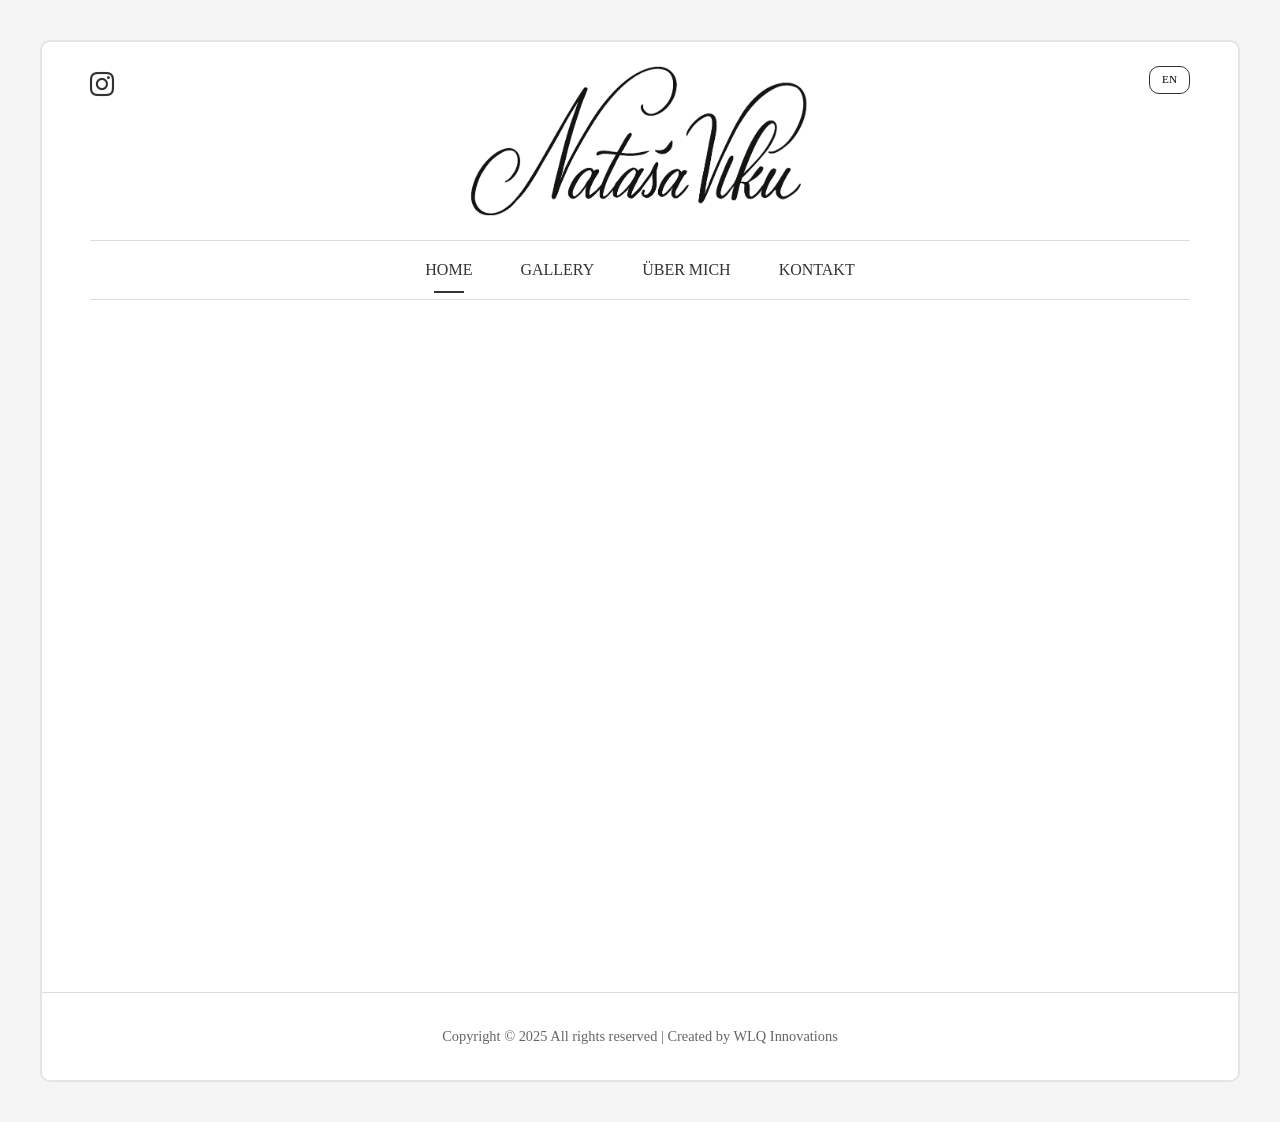
==== index.html @ 1e55d40f "asd" ====
<!DOCTYPE html>
<html lang="de">
<head>
    <meta charset="UTF-8">
    <meta name="viewport" content="width=device-width, initial-scale=1.0">
    <title>Natasa Vlku - Artist</title>

    <!-- Favicon -->
    <link rel="shortcut icon" href="assets/bird-logo-nobackground-crop.png" type="image/x-icon">

    <!-- Bootstrap CSS -->
    <link href="https://cdn.jsdelivr.net/npm/bootstrap@5.3.0/dist/css/bootstrap.min.css" rel="stylesheet">
    <!-- Bootstrap Icons -->
    <link href="https://cdn.jsdelivr.net/npm/bootstrap-icons@1.10.0/font/bootstrap-icons.css" rel="stylesheet">
	
    <!-- Stylesheets -->
    <link rel="stylesheet" href="./styles/styles.css">
    
</head>
<body>

    <!-- This is border around site -->
    <div class="container-fluid">    
    
        <!-- Navigation bar with sub navigation -->
        <div class="nav-wrapper">
            <div class="top-nav">
                <!-- Burger menu (visible only on tablet/mobile) -->
                <button class="burger-menu" id="burger-menu">
                    <span></span>
                    <span></span>
                    <span></span>
                </button>
                
                <!-- Instagram link (visible only on desktop) -->
                <div class="instagram-container">
                    <a href="https://www.instagram.com/natasavlku" class="instagram-link" target="_blank">
                        <i class="bi bi-instagram"></i>
                    </a>
                </div>

                <!-- Logo - always centered -->
                <div class="logo-container">
                    <img src="assets/natasa.png" alt="Natasa Vlku" class="logo">
                </div>
                
                <!-- Language switch - always on right -->
                <div class="lang-switch">
                    <button class="lang-btn active" data-lang="de" style="display: none;" >DE</button>
                    <button class="lang-btn" data-lang="en">EN</button>
                </div>
            </div>
        
            <!-- Sub navigation -->
            <nav class="sub-nav" id="sub-nav">
                <ul>
                    <li><a href="#home" class="nav-link active" data-section="home">Home</a></li>
                    <li><a href="#gallery" class="nav-link" data-section="gallery">Gallery</a></li>
                    <li><a href="#about" class="nav-link" data-section="about">Über mich</a></li>
                    <li><a href="#contact" class="nav-link" data-section="contact">Kontakt</a></li>
                </ul>
                <!-- Instagram link only visible in mobile menu -->
                <div class="mobile-instagram">
                    <a href="https://instagram.com" class="instagram-link" target="_blank">
                        <i class="bi bi-instagram"></i>
                    </a>
                </div>
            </nav>
        </div>

        <main class="container">
            <!-- Home Section -->
            <section id="home" class="section active">
                <div class="slider-container">
                    <div class="slider"></div>
                </div>
            </section>

            <!-- Gallery Section -->
            <section id="gallery" class="section">
                <div class="gallery-section">
                    <h2 class="section-title">Farbige Werke</h2>
                    <div class="gallery-grid" id="colorful-gallery">
                        <!-- Colorful artworks will be populated by JavaScript -->
                    </div>
                </div>
                
                <div class="gallery-separator"></div>
                
                <div class="gallery-section">
                    <h2 class="section-title">Schwarz-Weiss Werke</h2>
                    <div class="gallery-grid" id="bw-gallery">
                        <!-- Black and white artworks will be populated by JavaScript -->
                    </div>
                </div>
                
                <div class="gallery-separator"></div>
                
                <div class="gallery-section">
                    <h2 class="section-title">Ältere Werke</h2>
                    <div class="gallery-grid" id="older-gallery">
                        <!-- Older artworks will be populated by JavaScript -->
                    </div>
                </div>
            </section>

            <!-- About Section -->
            <section id="about" class="section">
                <div class="about-content">
                    <h2 class="section-title">Über mich</h2>
                        <div class="profile-image-wrapper">
                            <img src="assets/natasa-pic.jpg" alt="Natasa Vlku" class="profile-image">
                        </div>
                    <div class="about-text">
                        <p><strong>Natasa Vlku</strong></p>
                        <p>1993 in Negotin, Serbien geboren - lebt und arbeitet in Saalfelden am Steinernen Meer.</p>
                        <br>
                        <p>In ihren Bildern zeigt Natasa die stille, oft übersehene Schönheit der Natur. Tiere, Pflanzen und feine Muster verbinden sich zu Kompositionen, die zwischen genauer Beobachtung und träumerischer Vorstellung schweben. Ihre Werke wirken ruhig, klar und zugleich geheimnisvoll – wie ein Blick in eine andere Welt.</p>
                        <br>
                        <p>Ihre bevorzugte Technik ist eine Mischung aus Gouache, Farbstiften und Finelinern. Die Liebe zu Gouachefarben entdeckte sie bereits in ihrer Schulzeit an der Modeschule Hallein – dort kam sie nicht nur erstmals mit diesem Medium in Berührung, sondern entwickelte auch ein feines Gespür für Muster, Strukturen und kleine Details, geprägt durch das gestalterische Arbeiten mit Textilien: vom Modeentwurf über die Näharbeit bis hin zum fertigen Kleidungsstück. Diese gestalterische Präzision und Liebe zum Detail prägt auch ihre heutigen Arbeiten.</p>
                        <br>
                        <p>Mit viel Geduld und Hingabe entstehen farbenreiche Szenen, die von Verletzlichkeit, Artenvielfalt und der Sehnsucht nach Ruhe erzählen. Ihre Bilder sind ein stiller Gegenpol zur Reizüberflutung des Alltags – eine Einladung, hinzusehen und durchzuatmen.</p>
                        <br>
                        <p>Die Natur ist für sie dabei mehr als nur ein Motiv. Sie ist Quelle der Inspiration, eine Welt voller Farben, Muster und Formen, die sie zeichnerisch erkundet. Auch im Alltag sucht sie bewusst die Nähe zur Natur – etwa bei Spaziergängen durch den Wald oder beim Bepflanzen ihres Gartens mit neuen Blumen. In diesen Momenten entstehen oft erste Bildideen.</p>
                        <br>
                        <p>Besonders häufig finden sich in ihren Arbeiten Vögel und Schmetterlinge – zarte Wesen, die sowohl für Verletzlichkeit als auch für Leichtigkeit stehen. Ihre fragile Schönheit fasziniert sie ebenso wie ihre Freiheit, sich schwerelos durch Raum und Landschaft zu bewegen.</p>
                        <br>
                        <p>Ergänzend zu den farbintensiven Werken entstehen auch schwarz-weisse Illustrationen. In ihrer Reduktion setzen sie einen ruhigen Kontrast zur Farbenvielfalt – feine Linien, Schattierungen und Strukturen rücken hier in den Mittelpunkt und eröffnen eine andere Art der Betrachtung.</p>
                        <br>
                        <p>Neben ihrer künstlerischen Arbeit ist Natasa auch als Pädagogin tätig. In ihrem beruflichen Alltag mit Kindern teilt sie ihre gestalterische Neugier – besonders im kreativen Arbeiten und gemeinsamen Ausprobieren.</p>
                        <br>
                        <p>Im Herbst 2025 ist ihre erste öffentliche Ausstellung im Congress Saalfelden geplant. Zu sehen ist eine Auswahl detailreicher Arbeiten, die sich der Vielfalt und Zerbrechlichkeit der Natur widmen – und dazu einladen, ihr mit mehr Achtsamkeit und Staunen zu begegnen.</p>
                    </div>
                    <div class="quote">
                        "Ein Moment in der Natur – und die Ideen flattern durch den Kopf wie Schmetterlinge."
                    </div>
                     
                    <div class="bottom-image-wrapper">
                        <img src="assets/butterfly-nobackground.png" alt="Natasa Vlku artwork" class="bottom-image">
                    </div>
                </div>
            </section>

            <!-- Contact Section -->
            <section id="contact" class="section">
                <div class="contact-form">
                    <h2 class="section-title">Schreib mir!</h2>
                    <p style="text-align: center; margin-bottom: 2rem;">Nutze dieses Formular, um mir eine Nachricht zu schreiben - ich melde mich so bald wie möglich!</p>
                    <form id="form" action="https://api.web3forms.com/submit" method="POST">

                        <!-- REQUIRED: Access Key -->
                        <input type="hidden" name="access_key" value="a193824f-8752-4558-8cd8-f87e74b66d4a">

                        <!-- OPTIONAL: Name of the sender (for email subject line) -->
                        <input type="hidden" name="from_name" value="Natasa Vlku Website - Nachricht">

                        <!-- OPTIONAL: Redirect after successful submission -->
                       <input type="hidden" name="redirect" value="https://osmestrasmesnica.github.io/Projekat/success.html">

                        <!-- ANTI-SPAM HONEYPOT -->
                        <input type="checkbox" name="botcheck" id="" style="display:none;">

                        <div class="form-group">
                            <label for="name">Name:</label>
                            <input type="text" id="name" name="name" required>
                        </div>
                        <div class="form-group">
                            <label for="email">E-Mail:</label>
                            <input type="email" id="email" name="email" required>
                        </div>
                        <div class="form-group">
                            <label for="subject">Betreff:</label>
                            <input type="text" id="subject" name="subject" required>
                        </div>
                        <div class="form-group">
                            <label for="message">Nachricht:</label>
                            <textarea id="message" name="message" required></textarea>
                        </div>
                        <button type="submit" class="submit-btn">Senden</button>
                    </form>
                </div>
            </section>
        </main>


        <!-- Footer -->
        <footer class="footer">
            <!-- Footer separator -->
            <div class="footer-separator"></div>
            <p>Copyright © 2025 All rights reserved | Created by 
                <a href="https://osmestrasmesnica.github.io/vlkualeksa/" target="_blank" rel="noopener noreferrer">WLQ Innovations</a>
            </p>
        </footer>

    <!-- End of border/frame around site -->
    </div>

    <!-- Modal for gallery images -->
    <div id="modal" class="modal">
        <div class="modal-content">
            <span class="close">&times;</span>
            <img id="modal-image" class="modal-image" alt="">
            <div class="modal-info">
                <h3 id="modal-title"></h3>
                <p id="modal-details"></p>
            </div>
        </div>
    </div>

    <!-- Back to Top dugme -->
    <button class="back-to-top" id="backToTop" title="Zurück nach oben">
        ↑
    </button>

    <!-- Bootstrap JS -->
    <script src="https://cdn.jsdelivr.net/npm/bootstrap@5.3.0/dist/js/bootstrap.bundle.min.js"></script>
    <!-- Main JS Script -->
	<script src="scripts/main.js"></script>
	<script src="scripts/language.js"></script>

</body>
</html>
---- styles/styles.css ----
:root {
  --white: #ffffff;
}

* {
  margin: 0;
  padding: 0;
  box-sizing: border-box;
}

body {
  display: flex;
  flex-direction: column;
  font-family: "Georgia", serif;
  background-color: #fefefe;
  color: #333;
  line-height: 1.6;
}

main {
  flex: 1;
}

.container-fluid {
  flex: 1;
  display: flex;
  flex-direction: column;
  padding: 0;
}

.container {
  max-width: 1200px;
  margin: 0 auto;
  padding: 0 1.5rem;
}

/* Frame around site */
@media (min-width: 1200px) {
  body {
    background-color: #f5f5f5;
    margin: 0;
    padding: 0;
  }

  .container-fluid {
    margin: 40px auto;
    /*padding: 0 20px 0 20px;*/ /*bilo je 0 40 0 40*/
    max-width: 1200px;
    border-style: solid;
    border-color: rgba(0, 0, 0, 0.1);
    border-width: 2px;
    background-color: var(--white);
    min-height: calc(100vh - 80px);
    border-radius: 10px;
    padding: 0;
  }


}

/* Header */

/* Container wrapper for mobile menu */
.nav-wrapper {
  position: relative;
  padding: 0 3rem;
  z-index: 9999;
  /* background-color: white; */
  transition: all 0.1s ease;
}

/* Top navigation - responsive */
.top-nav {
  display: flex;
  justify-content: space-between;
  align-items: center;
  margin-bottom: 1.5rem;
  margin-top: 1.5rem;
  position: relative;
  min-height: 60px; /* Ensure consistent height */
  height: 150px;
}

/* Desktop: Instagram left, logo center, lang-switch right */
@media (min-width: 992px) {
  .top-nav {
    align-items: flex-start;
  }
  
  .instagram-container {
    position: absolute;
    left: 0;
    top: 0;
    z-index: 10;
  }
  
  .logo-container {
    position: absolute;
    left: 50%;
    top: 0;
    transform: translateX(-50%);
    z-index: 5;
  }
  
  .lang-switch {
    position: absolute;
    right: 0;
    top: 0;
    z-index: 10;
    font-size: 0.7rem;
  }
  
  .burger-menu {
    display: none;
  }
  
  .mobile-instagram {
    display: none;
  }
}

/* Tablet and Mobile: Burger menu left, logo center, lang-switch right */
@media (max-width: 991px) {
  .top-nav {
    align-items: center;
    margin-top: 0.5rem;
    margin-bottom: 0.5rem;
    height: 90px;
  }
  
  .burger-menu {
    position: absolute;
    left: 0;
    top: 50%;
    transform: translateY(-50%);
    z-index: 10;
    display: block;
    background: none;
    border: none;
    cursor: pointer;
    padding: 0.5rem;
  }
  
  .logo-container {
    position: absolute;
    left: 50%;
    top: 50%;
    transform: translate(-50%, -50%);
    z-index: 5;
  }
  
  .lang-switch {
    position: absolute;
    right: 0;
    top: 50%;
    transform: translateY(-50%);
    z-index: 10;
    font-size: 0.7rem;
  }
  
  .instagram-container {
    display: none;
  }
}

/* Burger menu styling */
.burger-menu span {
  display: block;
  width: 25px;
  height: 3px;
  background-color: #333;
  margin: 5px 0;
  transition: 0.3s;
}

/* Instagram link styling */
.instagram-link {
  color: #333;
  font-size: 1.5rem;
  text-decoration: none;
}

.instagram-link:hover {
  color: #E4405F;
}

/* Lang switch styling */
.lang-switch {
  display: flex;
  gap: 0.5rem;
}

.lang-btn {
  background: none;
  border: 1px solid #333;
  padding: 0.25rem 0.75rem;
  cursor: pointer;
  transition: all 0.3s ease;
  border-radius: 10px;
}

.lang-btn.active {
  background-color: #333;
  color: white;
}

.lang-btn:hover {
  background-color: #333;
  color: white;
}

/* Logo styling - responsive */
.logo {
  max-height: 150px;
}

@media (max-width: 991px) {
  .logo {
    max-height: 100px;
  }
}

@media (max-width: 576px) {
  .logo {
    max-height: 80px;
  }
}

.logo-container {
  text-align: center;
}

/* Sub navigation - responsive */
.sub-nav {
  border-top: 1px solid #ddd;
  border-bottom: 1px solid #ddd;
  padding: 1rem 0;
  margin-bottom: 3rem;
}

.sub-nav ul {
  list-style: none;
  display: flex;
  justify-content: center;
  gap: 3rem;
  margin: 0;
  padding: 0;
}

.sub-nav a {
  text-decoration: none;
  color: #333;
  font-weight: 500;
  text-transform: uppercase;
  position: relative;
  transition: color 0.3s ease;
}

.sub-nav a:hover {
  color: #666;
}

.sub-nav a.active::after {
  content: '';
  position: absolute;
  bottom: -10px;
  left: 50%;
  transform: translateX(-50%);
  width: 30px;
  height: 2px;
  background-color: #333;
}

/* Mobile menu styling */
@media (max-width: 991px) {
  .sub-nav {
    display: none;
    border-top: none;
    border-bottom: none;
    padding: 0;
    margin-bottom: 0;
  }
  
  .sub-nav.show {
    display: block;
    position: absolute;
    top: 100%;
    left: 0;
    right: 0;
    background-color: white;
    box-shadow: 0 2px 10px rgba(0, 0, 0, 0.1);
    z-index: 1000;
    border-top: 1px solid #eee;
  }
  
  .sub-nav ul {
    flex-direction: column;
    gap: 0;
    padding: 1rem 0 0 0;
  }
  
  .sub-nav li {
    text-align: center;
    border-bottom: 1px solid #eee;
  }
  
  .sub-nav li:last-child {
    border-bottom: 1px solid #eee;
  }
  
  .sub-nav a {
    display: block;
    padding: 1rem;
  }
  
  .sub-nav a.active::after {
    display: none;
  }
  
  /* Instagram link in mobile menu */
  .mobile-instagram {
    display: block;
    text-align: center;
    padding: 1rem;
    border-bottom: none;
  }
  
  .mobile-instagram .instagram-link {
    color: #333;
    font-size: 1.5rem;
    text-decoration: none;
    display: inline-block;
  }
  
  .mobile-instagram .instagram-link:hover {
    color: #E4405F;
  }
}

/* Main Content */
main {
  margin-top: 80px;
}

.section {
  display: none;
  /* min-height: 80vh; */
  padding: 2rem 0;
}

.section.active {
  display: block;
}

/* Home Section */
/* Carousel Styles */
.slider-container {
    width: 100%;
    max-width: 1200px;
    margin: 2rem auto;
    position: relative;
    overflow: hidden;
    border-radius: 10px;
    /* box-shadow: 0 4px 20px rgba(0, 0, 0, 0.1); */
    height: 500px;
}

.slider {
    display: flex;
    position: relative;
    height: 100%;
}

.slide {
    min-width: 400px;
    height: 100%;
    margin: 0 5px; /* Smanjeno sa 10px na 5px */
    position: relative;
    transform: scale(0.8);
    opacity: 0.6;
    transition: all 0.3s ease-in-out;
    border-radius: 10px;
    overflow: hidden;
    flex-shrink: 0;
    display: flex;
    justify-content: center;
    align-items: center;
}

.slide.active {
    transform: scale(1);
    opacity: 1;
}

.slide img {
    /* width: 100%; */
    height: 100%;
    object-fit: contain;
    background-color: #f8f9fa;
}

/* Desktop - Show 3 slides */
@media (min-width: 992px) {
    .slider-container {
        height: 500px;
    }
    
    .slide {
        min-width: 400px;
        margin: 0 5px; /* 10px ukupno između slajdova */
    }
}

/* Tablet - Show only center slide */
@media (max-width: 991px) and (min-width: 576px) {
    .slider-container {
        height: 400px;
        max-width: 400px; /* Ograniči širinu da se vidi samo centralni */
    }
    
    .slide {
        min-width: 400px;
        margin: 0 5px;
    }
    
    /* Sakrij bočne slajdove */
    .slide:not(.active) {
        opacity: 0;
        pointer-events: none;
    }
}

/* Mobile - Show only center slide */
@media (max-width: 575px) {
    .slider-container {
        height: 400px;
        max-width: 350px; /* Još manja širina za mobilne */
        margin: 1rem auto;
    }
    
    .slide {
        min-width: 350px;
        margin: 0 5px;
    }
    
    /* Sakrij bočne slajdove */
    .slide:not(.active) {
        opacity: 0;
        pointer-events: none;
    }
}

/* Click indicators for desktop */
@media (min-width: 992px) {
    .slider-container::before {
        content: '← Click';
        position: absolute;
        left: 20px;
        top: 50%;
        transform: translateY(-50%);
        background: rgba(0,0,0,0.7);
        color: white;
        padding: 5px 10px;
        border-radius: 15px;
        font-size: 12px;
        z-index: 10;
        pointer-events: none;
        opacity: 0;
        transition: opacity 0.3s;
    }
    
    .slider-container::after {
        content: 'Click →';
        position: absolute;
        right: 20px;
        top: 50%;
        transform: translateY(-50%);
        background: rgba(0,0,0,0.7);
        color: white;
        padding: 5px 10px;
        border-radius: 15px;
        font-size: 12px;
        z-index: 10;
        pointer-events: none;
        opacity: 0;
        transition: opacity 0.3s;
    }
    
    .slider-container:hover::before,
    .slider-container:hover::after {
        opacity: 0.8;
    }
}

/* Touch indicators for mobile/tablet */
@media (max-width: 991px) {
    .slider-container::before {
        content: '← Swipe →';
        position: absolute;
        bottom: 10px;
        left: 50%;
        transform: translateX(-50%);
        background: rgba(0,0,0,0.7);
        color: white;
        padding: 8px 15px;
        border-radius: 20px;
        font-size: 12px;
        z-index: 10;
        pointer-events: none;
        opacity: 0.6;
    }
}

/* Gallery Section */
.gallery-section {
  margin-bottom: 3rem;
  padding-left: 2rem; /*bilo je 20px*/
  padding-right: 2rem; /*bilo je 20px*/
}

.gallery-grid {
  display: grid;
  grid-template-columns: repeat(auto-fit, minmax(200px, 1fr));
  gap: 1.5rem;
  margin: 2rem 0;
}

.gallery-item {
  position: relative;
  aspect-ratio: 1; /*ovo na 0 ako zeli da su duguljaste slike*/
  overflow: hidden;
  border-radius: 8px;
  box-shadow: 0 2px 10px rgba(0, 0, 0, 0.1);
  cursor: pointer;
  transition: transform 0.3s;
}

.gallery-item:hover {
  transform: translateY(-5px);
}

.gallery-item img {
  width: 100%;
  height: 100%;
  object-fit: cover;
}

.gallery-separator {
  height: 2px;
  background: linear-gradient(to right, transparent, #8e44ad, transparent);
  margin: 3rem 0;
}

/* Modal */
.modal {
  display: none;
  position: fixed;
  z-index: 2000;
  left: 0;
  top: 0;
  width: 100%;
  height: 100%;
  background-color: rgba(0, 0, 0, 0.9);
}

.modal-content {
  position: relative;
  margin: 5% auto;
  max-width: 80%;
  max-height: 80%;
  text-align: center;
  width: auto;
}

.modal-image {
  max-width: 100%;
  max-height: 70vh;
  border-radius: 8px;
}

.modal-info {
  background-color: white;
  padding: 1.5rem;
  margin-top: 1rem;
  border-radius: 8px;
  color: #333;
}

.close {
  position: absolute;
  top: -40px;
  right: 0;
  color: white;
  font-size: 2rem;
  cursor: pointer;
}

@media (max-width: 768px) {
  .modal-info {
    background-color: white;
    padding: .5rem;
    margin-top: 0rem;
  }

  #modal-details{
    margin-bottom: 0.5rem;
  }
}

/* About Section */
.about-content {
  max-width: 800px;
  margin: 0 auto;
  text-align: center;
}

.about-text {
  font-size: 1.1rem;
  line-height: 1.8;
  margin: 2rem 0;
  text-align: justify;
}

.quote {
  font-style: italic;
  font-size: 1.2rem;
  color: #8e44ad;
  margin: 2rem 0;
  text-align: center;
}

/* Contact Section */
.contact-form {
  max-width: 600px;
  margin: 0 auto;
  background-color: #f8f9fa;
  padding: 2rem;
  border-radius: 10px;
  box-shadow: 0 4px 20px rgba(0, 0, 0, 0.1);
}

.form-group {
  margin-bottom: 1.5rem;
}

.form-group label {
  display: block;
  margin-bottom: 0.5rem;
  font-weight: bold;
  color: #333;
}

.form-group input,
.form-group textarea {
  width: 100%;
  padding: 0.8rem;
  border: 1px solid #ddd;
  border-radius: 5px;
  font-size: 1rem;
  transition: border-color 0.3s;
}

.form-group input:focus,
.form-group textarea:focus {
  outline: none;
  border-color: #8e44ad;
}

.form-group textarea {
  resize: vertical;
  min-height: 120px;
}

.submit-btn {
  background-color: #8e44ad;
  color: white;
  padding: 0.8rem 2rem;
  border: none;
  border-radius: 5px;
  font-size: 1rem;
  cursor: pointer;
  transition: background-color 0.3s;
}

.submit-btn:hover {
  background-color: #7d3c98;
}

/* Responsive Design */
@media (max-width: 768px) {
  .nav-links {
    display: none;
  }

  .slideshow-container {
    height: 250px;
  }

  .gallery-grid {
    grid-template-columns: repeat(auto-fit, minmax(150px, 1fr));
    gap: 1rem;
  }

  .modal-content {
    margin: 10% auto;
    max-width: 95%;
  }
}

/* Placeholder images */
.placeholder-image {
  background: linear-gradient(45deg, #f0f0f0, #e0e0e0);
  display: flex;
  align-items: center;
  justify-content: center;
  color: #999;
  font-style: italic;
}

/* Footer */
.footer-separator {
  height: 1px;
  background: #ddd;
  margin: 0rem 0 2rem 0;
}

.footer {
  text-align: center;
  color: #666;
  font-size: 0.9rem;
  padding: 1rem 0;
}

/* About me */
.profile-image-wrapper {
    float: right;
    margin: 2rem 0 1.25rem 1.75rem;
    max-width: 300px;
}

.profile-image {
    width: 100%;
    height: auto;
    border-radius: 8px;
    box-shadow: 0 4px 12px rgba(0,0,0,0.1);
}

.bottom-image-wrapper {
    text-align: center;
    clear: both;
}

.bottom-image {
    max-width: 400px;
    width: 100%;
    height: auto;
}

/* Responsive design */
@media (max-width: 768px) {
    .profile-image-wrapper {
        float: none;
        margin: 0 auto 20px auto;
        text-align: center;
        max-width: 250px;
    }
    
    .bottom-image {
        max-width: 300px;
    }

    .container{
      padding: 0 1rem;
    }

    .gallery-section{
      padding-left: 0;
      padding-right: 0;
    }

    .nav-wrapper{
      padding: 1rem;
    }
}

@media (max-width: 480px) {
    .profile-image-wrapper {
        max-width: 200px;
    }
    
    .bottom-image {
        max-width: 250px;
    }
}

/* Back to Top dugme */
.back-to-top {
    position: fixed;
    bottom: 20px;
    right: 20px;
    width: 50px;
    height: 50px;
    background: #333;
    color: white;
    border: none;
    border-radius: 50%;
    cursor: pointer;
    display: flex;
    align-items: center;
    justify-content: center;
    font-size: 20px;
    box-shadow: 0 4px 12px rgba(0,0,0,0.3);
    opacity: 0;
    visibility: hidden;
    transition: all 0.3s ease;
    z-index: 1000;
}

.back-to-top.show {
    opacity: 1;
    visibility: visible;
}

.back-to-top:hover {
    background: #555;
    transform: translateY(-2px);
    box-shadow: 0 6px 16px rgba(0,0,0,0.4);
}


/* sticky navwrapp */
/* Kada se skroluje više od 100px */
.nav-wrapper.is-sticky {
  position: sticky;
  background-color: white;
  top: 0;
  box-shadow: 0 4px 6px rgba(0, 0, 0, 0.05); /* po želji */
}

.footer a {
    color: inherit;
    text-decoration: none;
}
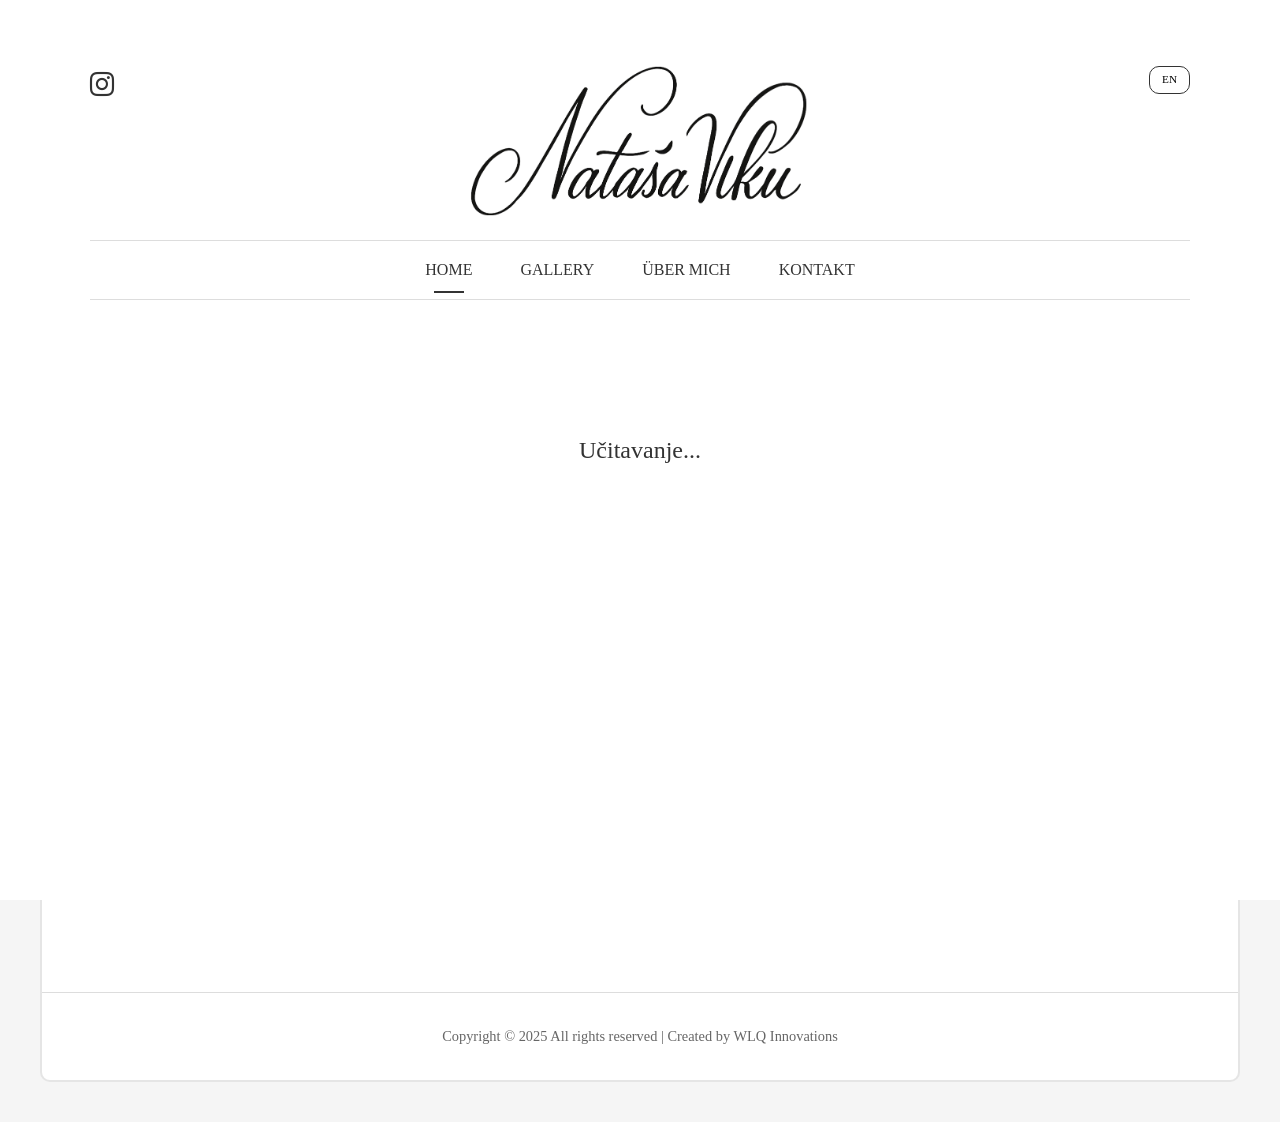
==== commit 9c650e30: "qwe" ====
--- a/index.html
+++ b/index.html
@@ -18,7 +18,9 @@
     
 </head>
 <body>
-
+    <div id="preloader">
+    <div class="loader">Učitavanje...</div>
+    </div>
     <!-- This is border around site -->
     <div class="container-fluid">    
     
--- a/styles/styles.css
+++ b/styles/styles.css
@@ -841,3 +841,27 @@
     color: inherit;
     text-decoration: none;
 }
+
+#preloader {
+  position: fixed;
+  top: 0;
+  left: 0;
+  width: 100%;
+  height: 100%;
+  background: #fff;
+  z-index: 9999;
+  display: flex;
+  align-items: center;
+  justify-content: center;
+}
+
+.loader {
+  font-size: 24px;
+  color: #333;
+  animation: fade 1s infinite alternate;
+}
+
+@keyframes fade {
+  from { opacity: 1; }
+  to { opacity: 0.5; }
+}
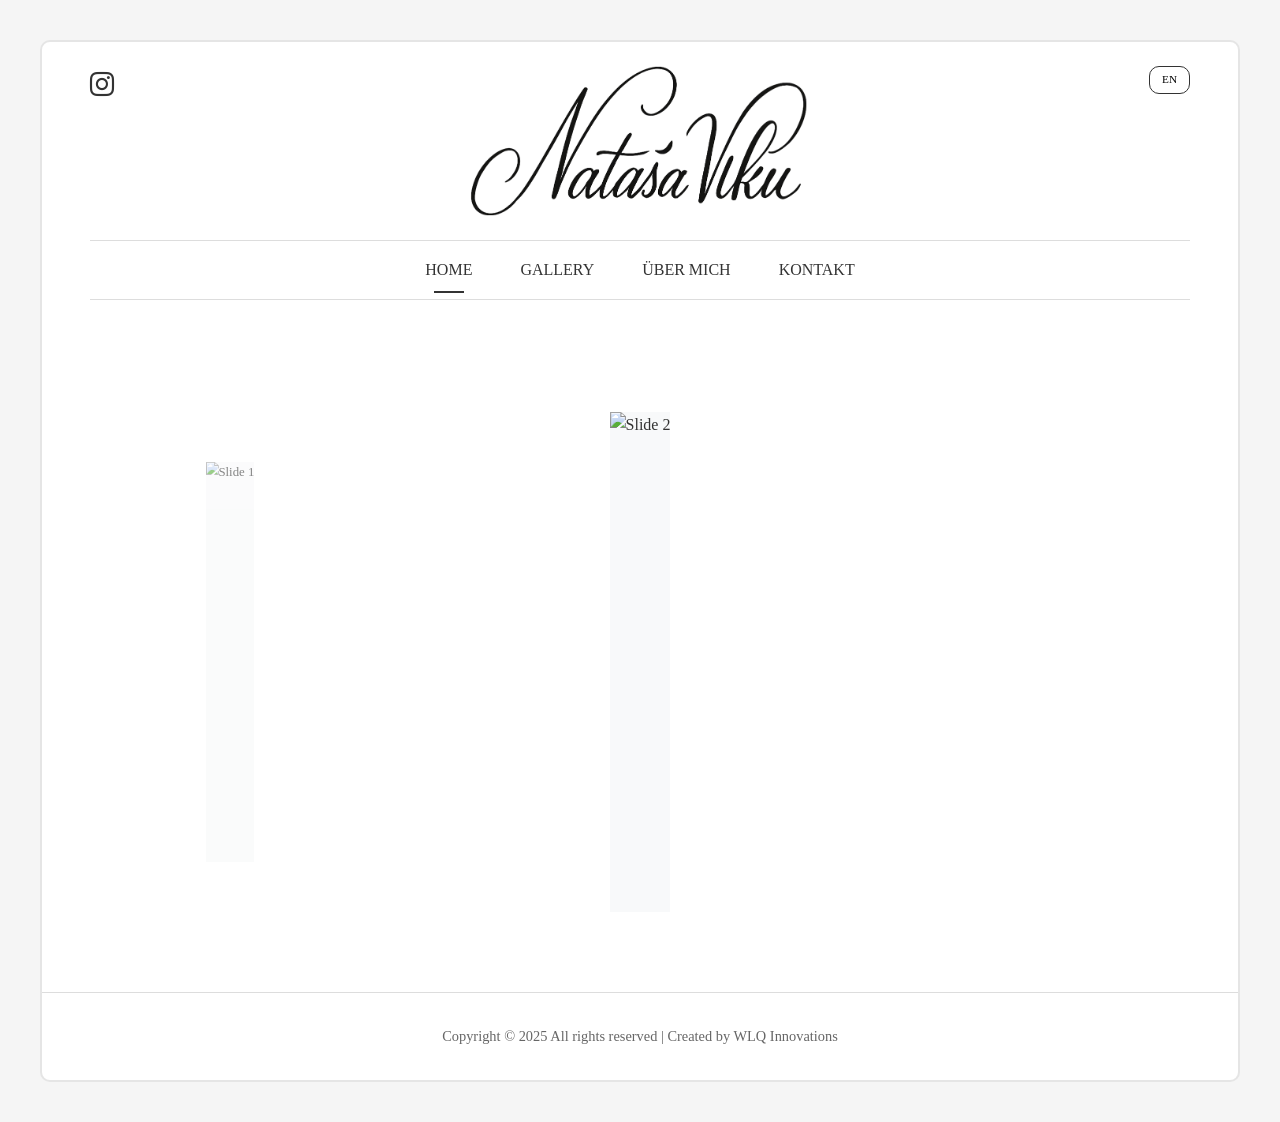
==== commit fe7b0d89: "sss" ====
--- a/index.html
+++ b/index.html
@@ -18,9 +18,7 @@
     
 </head>
 <body>
-    <div id="preloader">
-    <div class="loader">Učitavanje...</div>
-    </div>
+    
     <!-- This is border around site -->
     <div class="container-fluid">    
     
@@ -148,7 +146,7 @@
                 <div class="contact-form">
                     <h2 class="section-title">Schreib mir!</h2>
                     <p style="text-align: center; margin-bottom: 2rem;">Nutze dieses Formular, um mir eine Nachricht zu schreiben - ich melde mich so bald wie möglich!</p>
-                    <form id="form" action="https://api.web3forms.com/submit" method="POST">
+                    <form action="https://api.web3forms.com/submit" method="POST">
 
                         <!-- REQUIRED: Access Key -->
                         <input type="hidden" name="access_key" value="a193824f-8752-4558-8cd8-f87e74b66d4a">
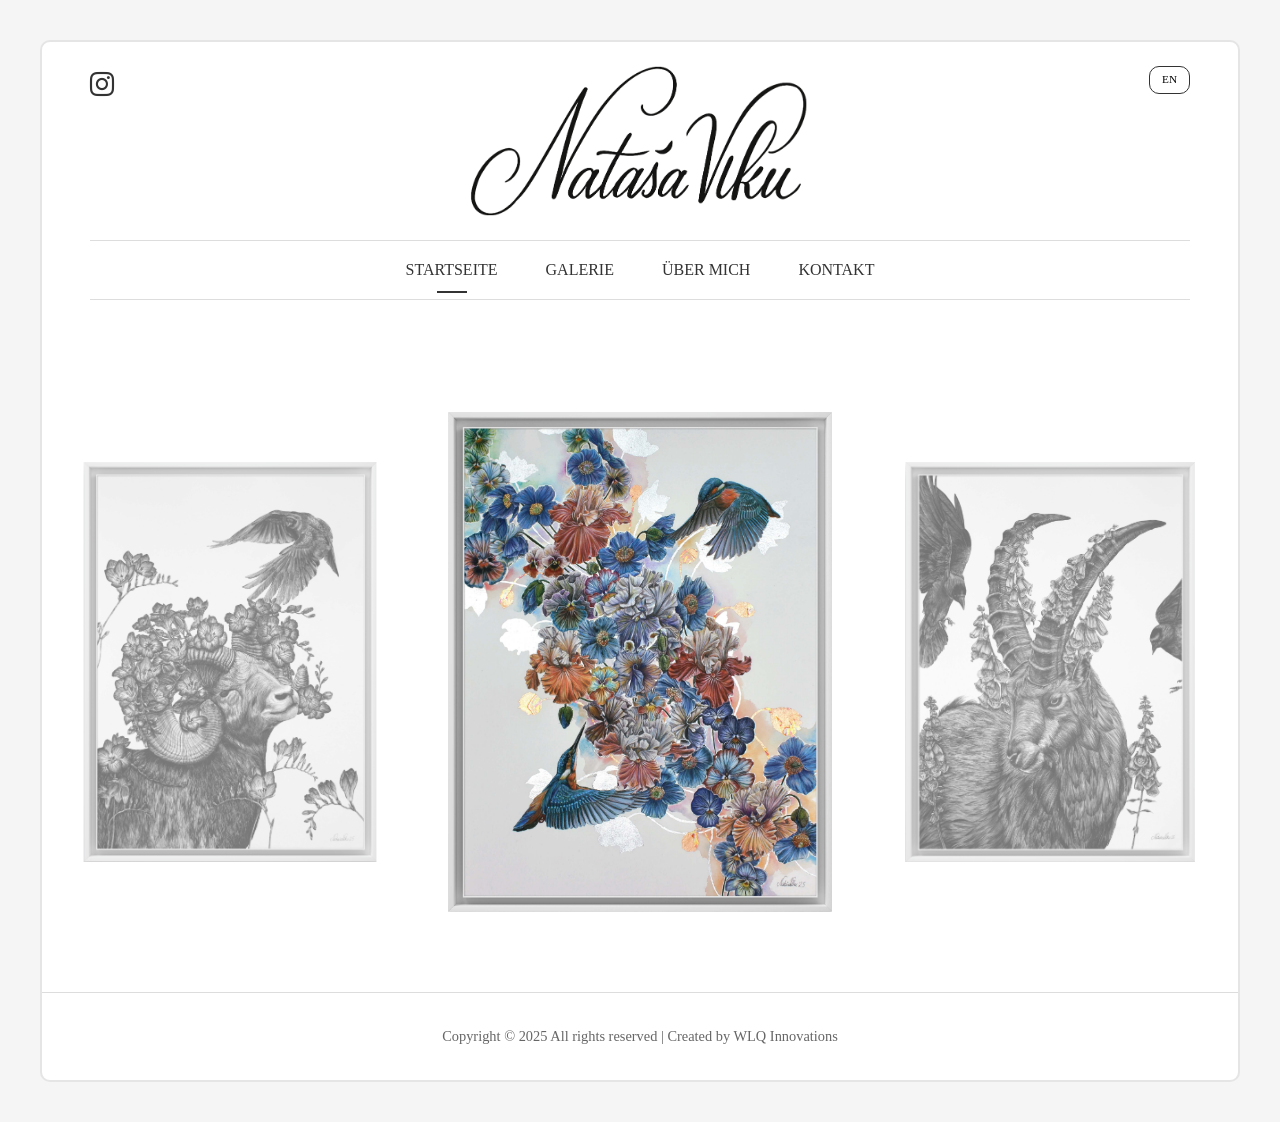
==== commit f157cf8d: "samo jos darkmode" ====
--- a/index.html
+++ b/index.html
@@ -41,7 +41,7 @@
 
                 <!-- Logo - always centered -->
                 <div class="logo-container">
-                    <img src="assets/natasa.png" alt="Natasa Vlku" class="logo">
+                    <img src="assets/natasa.png" alt="Natasa Vlku" class="logo" id="dynamic-logo">
                 </div>
                 
                 <!-- Language switch - always on right -->
@@ -54,8 +54,8 @@
             <!-- Sub navigation -->
             <nav class="sub-nav" id="sub-nav">
                 <ul>
-                    <li><a href="#home" class="nav-link active" data-section="home">Home</a></li>
-                    <li><a href="#gallery" class="nav-link" data-section="gallery">Gallery</a></li>
+                    <li><a href="#home" class="nav-link active" data-section="home">Startseite</a></li>
+                    <li><a href="#gallery" class="nav-link" data-section="gallery">Galerie</a></li>
                     <li><a href="#about" class="nav-link" data-section="about">Über mich</a></li>
                     <li><a href="#contact" class="nav-link" data-section="contact">Kontakt</a></li>
                 </ul>
@@ -79,7 +79,7 @@
             <!-- Gallery Section -->
             <section id="gallery" class="section">
                 <div class="gallery-section">
-                    <h2 class="section-title">Farbige Werke</h2>
+                    <!-- <h2 class="section-title">Farbige Werke</h2> -->
                     <div class="gallery-grid" id="colorful-gallery">
                         <!-- Colorful artworks will be populated by JavaScript -->
                     </div>
@@ -88,7 +88,7 @@
                 <div class="gallery-separator"></div>
                 
                 <div class="gallery-section">
-                    <h2 class="section-title">Schwarz-Weiss Werke</h2>
+                    <!-- <h2 class="section-title">Schwarz-Weiss Werke</h2> -->
                     <div class="gallery-grid" id="bw-gallery">
                         <!-- Black and white artworks will be populated by JavaScript -->
                     </div>
@@ -107,37 +107,37 @@
             <!-- About Section -->
             <section id="about" class="section">
                 <div class="about-content">
-                    <h2 class="section-title">Über mich</h2>
+                    <h2 class="section-title">Über mich</h2> <!-- style="display: none; ako ne zelis da se vidi -->
                         <div class="profile-image-wrapper">
                             <img src="assets/natasa-pic.jpg" alt="Natasa Vlku" class="profile-image">
                         </div>
                     <div class="about-text">
                         <p><strong>Natasa Vlku</strong></p>
                         <p>1993 in Negotin, Serbien geboren - lebt und arbeitet in Saalfelden am Steinernen Meer.</p>
-                        <br>
+                        <!-- <br> -->
                         <p>In ihren Bildern zeigt Natasa die stille, oft übersehene Schönheit der Natur. Tiere, Pflanzen und feine Muster verbinden sich zu Kompositionen, die zwischen genauer Beobachtung und träumerischer Vorstellung schweben. Ihre Werke wirken ruhig, klar und zugleich geheimnisvoll – wie ein Blick in eine andere Welt.</p>
-                        <br>
+                        <!-- <br> -->
                         <p>Ihre bevorzugte Technik ist eine Mischung aus Gouache, Farbstiften und Finelinern. Die Liebe zu Gouachefarben entdeckte sie bereits in ihrer Schulzeit an der Modeschule Hallein – dort kam sie nicht nur erstmals mit diesem Medium in Berührung, sondern entwickelte auch ein feines Gespür für Muster, Strukturen und kleine Details, geprägt durch das gestalterische Arbeiten mit Textilien: vom Modeentwurf über die Näharbeit bis hin zum fertigen Kleidungsstück. Diese gestalterische Präzision und Liebe zum Detail prägt auch ihre heutigen Arbeiten.</p>
-                        <br>
+                        <!-- <br> -->
                         <p>Mit viel Geduld und Hingabe entstehen farbenreiche Szenen, die von Verletzlichkeit, Artenvielfalt und der Sehnsucht nach Ruhe erzählen. Ihre Bilder sind ein stiller Gegenpol zur Reizüberflutung des Alltags – eine Einladung, hinzusehen und durchzuatmen.</p>
-                        <br>
+                        <!-- <br> -->
                         <p>Die Natur ist für sie dabei mehr als nur ein Motiv. Sie ist Quelle der Inspiration, eine Welt voller Farben, Muster und Formen, die sie zeichnerisch erkundet. Auch im Alltag sucht sie bewusst die Nähe zur Natur – etwa bei Spaziergängen durch den Wald oder beim Bepflanzen ihres Gartens mit neuen Blumen. In diesen Momenten entstehen oft erste Bildideen.</p>
-                        <br>
+                        <!-- <br> -->
                         <p>Besonders häufig finden sich in ihren Arbeiten Vögel und Schmetterlinge – zarte Wesen, die sowohl für Verletzlichkeit als auch für Leichtigkeit stehen. Ihre fragile Schönheit fasziniert sie ebenso wie ihre Freiheit, sich schwerelos durch Raum und Landschaft zu bewegen.</p>
-                        <br>
+                        <!-- <br> -->
                         <p>Ergänzend zu den farbintensiven Werken entstehen auch schwarz-weisse Illustrationen. In ihrer Reduktion setzen sie einen ruhigen Kontrast zur Farbenvielfalt – feine Linien, Schattierungen und Strukturen rücken hier in den Mittelpunkt und eröffnen eine andere Art der Betrachtung.</p>
-                        <br>
+                        <!-- <br> -->
                         <p>Neben ihrer künstlerischen Arbeit ist Natasa auch als Pädagogin tätig. In ihrem beruflichen Alltag mit Kindern teilt sie ihre gestalterische Neugier – besonders im kreativen Arbeiten und gemeinsamen Ausprobieren.</p>
-                        <br>
+                        <!-- <br> -->
                         <p>Im Herbst 2025 ist ihre erste öffentliche Ausstellung im Congress Saalfelden geplant. Zu sehen ist eine Auswahl detailreicher Arbeiten, die sich der Vielfalt und Zerbrechlichkeit der Natur widmen – und dazu einladen, ihr mit mehr Achtsamkeit und Staunen zu begegnen.</p>
                     </div>
                     <div class="quote">
                         "Ein Moment in der Natur – und die Ideen flattern durch den Kopf wie Schmetterlinge."
                     </div>
                      
-                    <div class="bottom-image-wrapper">
+                    <!-- <div class="bottom-image-wrapper">
                         <img src="assets/butterfly-nobackground.png" alt="Natasa Vlku artwork" class="bottom-image">
-                    </div>
+                    </div> -->
                 </div>
             </section>
 
@@ -145,7 +145,7 @@
             <section id="contact" class="section">
                 <div class="contact-form">
                     <h2 class="section-title">Schreib mir!</h2>
-                    <p style="text-align: center; margin-bottom: 2rem;">Nutze dieses Formular, um mir eine Nachricht zu schreiben - ich melde mich so bald wie möglich!</p>
+                    <p style="text-align: left; margin-bottom: 2rem;">Nutze dieses Formular, um mir eine Nachricht zu schreiben - ich melde mich so bald wie möglich!</p>
                     <form action="https://api.web3forms.com/submit" method="POST">
 
                         <!-- REQUIRED: Access Key -->
@@ -199,6 +199,11 @@
     <div id="modal" class="modal">
         <div class="modal-content">
             <span class="close">&times;</span>
+
+            <!-- DODAJ OVE DVE LINIJE ZA STRELICE -->
+            <a class="prev">&#10094;</a>
+            <a class="next">&#10095;</a>
+
             <img id="modal-image" class="modal-image" alt="">
             <div class="modal-info">
                 <h3 id="modal-title"></h3>
--- a/styles/styles.css
+++ b/styles/styles.css
@@ -359,9 +359,7 @@
     max-width: 1200px;
     margin: 2rem auto;
     position: relative;
-    overflow: hidden;
-    border-radius: 10px;
-    /* box-shadow: 0 4px 20px rgba(0, 0, 0, 0.1); */
+    overflow: hidden; /* KLJUČNO: Sakriva slajdove van vidnog polja */
     height: 500px;
 }
 
@@ -369,86 +367,71 @@
     display: flex;
     position: relative;
     height: 100%;
+    /* Važno: Osigurava da slajder kreće sa pozicije definisane transformacijom */
+    left: 0; 
 }
 
 .slide {
     min-width: 400px;
     height: 100%;
-    margin: 0 5px; /* Smanjeno sa 10px na 5px */
+    margin: 0 5px;
     position: relative;
-    transform: scale(0.8);
-    opacity: 0.6;
-    transition: all 0.3s ease-in-out;
-    border-radius: 10px;
-    overflow: hidden;
     flex-shrink: 0;
     display: flex;
     justify-content: center;
     align-items: center;
+    border-radius: 10px;
+    overflow: hidden;
+    
+    /* Stanje neaktivnog slajda */
+    transform: scale(0.8);
+    opacity: 0.6;
+    
+    /* Animiraj samo transform i opacity za bolje performanse */
+    transition: transform 0.3s ease-in-out, opacity 0.3s ease-in-out;
+}
+
+/* Kada slajder radi svoj "nevidljivi skok", momentalno isključi animacije i na samim slajdovima */
+.slider.no-transition .slide {
+    transition: none;
 }
 
 .slide.active {
+    /* Stanje aktivnog slajda */
     transform: scale(1);
     opacity: 1;
 }
 
 .slide img {
-    /* width: 100%; */
     height: 100%;
     object-fit: contain;
     background-color: #f8f9fa;
 }
 
-/* Desktop - Show 3 slides */
-@media (min-width: 992px) {
+/* Tablet */
+@media (max-width: 991px) and (min-width: 576px) {
     .slider-container {
-        height: 500px;
+        height: 400px;
+        max-width: 400px;
     }
     
     .slide {
         min-width: 400px;
-        margin: 0 5px; /* 10px ukupno između slajdova */
-    }
-}
-
-/* Tablet - Show only center slide */
-@media (max-width: 991px) and (min-width: 576px) {
-    .slider-container {
-        height: 400px;
-        max-width: 400px; /* Ograniči širinu da se vidi samo centralni */
-    }
-    
-    .slide {
-        min-width: 400px;
-        margin: 0 5px;
-    }
-    
-    /* Sakrij bočne slajdove */
-    .slide:not(.active) {
-        opacity: 0;
-        pointer-events: none;
-    }
-}
-
-/* Mobile - Show only center slide */
+    }
+}
+
+/* Mobile */
 @media (max-width: 575px) {
     .slider-container {
         height: 400px;
-        max-width: 350px; /* Još manja širina za mobilne */
-        margin: 1rem auto;
+        max-width: 350px;
     }
     
     .slide {
         min-width: 350px;
-        margin: 0 5px;
-    }
-    
-    /* Sakrij bočne slajdove */
-    .slide:not(.active) {
-        opacity: 0;
-        pointer-events: none;
-    }
-}
+    }
+}
+/* Ostatak CSS-a za indikatore je u redu */
 
 /* Click indicators for desktop */
 @media (min-width: 992px) {
@@ -547,7 +530,7 @@
 
 .gallery-separator {
   height: 2px;
-  background: linear-gradient(to right, transparent, #8e44ad, transparent);
+  background: linear-gradient(to right, transparent, #000000, transparent);
   margin: 3rem 0;
 }
 
@@ -618,13 +601,13 @@
   font-size: 1.1rem;
   line-height: 1.8;
   margin: 2rem 0;
-  text-align: justify;
+  text-align: left;
 }
 
 .quote {
   font-style: italic;
   font-size: 1.2rem;
-  color: #8e44ad;
+  color: #000000;
   margin: 2rem 0;
   text-align: center;
 }
@@ -663,7 +646,7 @@
 .form-group input:focus,
 .form-group textarea:focus {
   outline: none;
-  border-color: #8e44ad;
+  border-color: #000000;
 }
 
 .form-group textarea {
@@ -672,7 +655,7 @@
 }
 
 .submit-btn {
-  background-color: #8e44ad;
+  background-color: #000000;
   color: white;
   padding: 0.8rem 2rem;
   border: none;
@@ -683,7 +666,7 @@
 }
 
 .submit-btn:hover {
-  background-color: #7d3c98;
+  background-color: #666;
 }
 
 /* Responsive Design */
@@ -864,4 +847,37 @@
 @keyframes fade {
   from { opacity: 1; }
   to { opacity: 0.5; }
+}
+
+/* Stil za strelice u modalu */
+.modal-content .prev,
+.modal-content .next {
+  cursor: pointer;
+  position: absolute;
+  top: 50%;
+  width: auto;
+  padding: 16px;
+  margin-top: -50px;
+  color: white;
+  font-weight: bold;
+  font-size: 20px;
+  transition: 0.3s ease;
+  border-radius: 0 3px 3px 0;
+  user-select: none;
+  background-color: rgba(0,0,0,0.5);
+  text-decoration: none;
+}
+
+.modal-content .next {
+  right: 0;
+  border-radius: 3px 0 0 3px;
+}
+
+.modal-content .prev {
+  left: 0;
+}
+
+.modal-content .prev:hover,
+.modal-content .next:hover {
+  background-color: rgba(0,0,0,0.8);
 }
